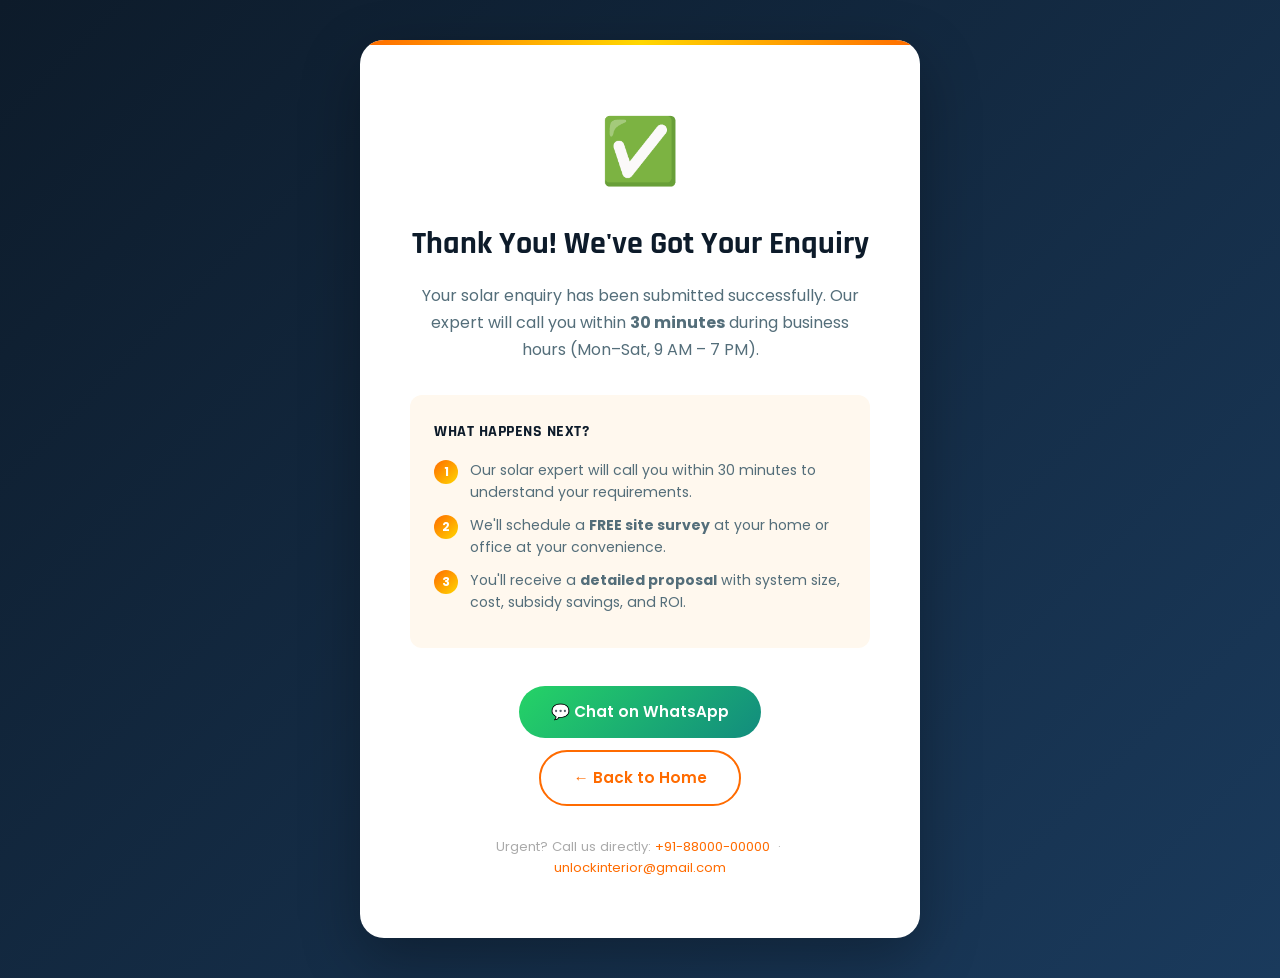
==== thank-you.html @ dd5927a7 "Create BBN Solutions solar landing page for Google Ads leads campaign Agent-Logs-Url: https://github" ====
<!DOCTYPE html>
<html lang="en">
<head>
  <meta charset="UTF-8" />
  <meta name="viewport" content="width=device-width, initial-scale=1.0" />
  <meta name="robots" content="noindex, nofollow" />
  <title>Thank You — BBN Solutions Solar</title>
  <link rel="icon" href="data:image/svg+xml,<svg xmlns=%22http://www.w3.org/2000/svg%22 viewBox=%220 0 100 100%22><text y=%22.9em%22 font-size=%2290%22>☀️</text></svg>" />
  <link rel="preconnect" href="https://fonts.googleapis.com" />
  <link rel="preconnect" href="https://fonts.gstatic.com" crossorigin />
  <link rel="stylesheet" href="style.css" />
  <style>
    body { min-height: 100vh; display: flex; flex-direction: column; background: linear-gradient(135deg, #0D1B2A 0%, #1a3a5c 100%); }
    .ty-wrap { flex: 1; display: flex; align-items: center; justify-content: center; padding: 40px 20px; }
    .ty-card { background: #fff; border-radius: 24px; padding: 60px 50px; max-width: 560px; width: 100%; text-align: center; box-shadow: 0 20px 60px rgba(0,0,0,0.3); position: relative; overflow: hidden; }
    .ty-card::before { content: ''; position: absolute; top: 0; left: 0; right: 0; height: 5px; background: linear-gradient(90deg, #FF6B00, #FFD700, #FF6B00); }
    .ty-icon { font-size: 4rem; margin-bottom: 16px; display: block; }
    .ty-title { font-family: 'Rajdhani', sans-serif; font-size: 2rem; font-weight: 700; color: #0D1B2A; margin-bottom: 12px; }
    .ty-sub { font-family: 'Poppins', sans-serif; font-size: 1rem; color: #546E7A; line-height: 1.7; margin-bottom: 32px; }
    .ty-steps { background: #FFF8EE; border-radius: 12px; padding: 24px; margin-bottom: 32px; text-align: left; }
    .ty-steps h4 { font-family: 'Rajdhani', sans-serif; font-size: 1rem; font-weight: 700; color: #0D1B2A; margin-bottom: 14px; text-transform: uppercase; letter-spacing: 0.5px; }
    .ty-step { display: flex; align-items: flex-start; gap: 12px; margin-bottom: 10px; font-family: 'Poppins', sans-serif; font-size: 0.88rem; color: #546E7A; }
    .ty-step-num { width: 24px; height: 24px; background: linear-gradient(135deg, #FF6B00, #FFD700); border-radius: 50%; display: flex; align-items: center; justify-content: center; color: #fff; font-size: 0.75rem; font-weight: 700; flex-shrink: 0; margin-top: 1px; }
    .ty-cta { font-family: 'Poppins', sans-serif; }
    .ty-wa { display: inline-flex; align-items: center; gap: 8px; padding: 14px 32px; background: linear-gradient(135deg, #25D366, #128C7E); color: #fff; border-radius: 50px; font-weight: 600; font-size: 0.95rem; text-decoration: none; transition: all 0.3s ease; margin: 6px; }
    .ty-wa:hover { transform: translateY(-2px); box-shadow: 0 6px 20px rgba(37,211,102,0.4); }
    .ty-back { display: inline-flex; align-items: center; gap: 8px; padding: 14px 32px; background: transparent; color: #FF6B00; border: 2px solid #FF6B00; border-radius: 50px; font-weight: 600; font-size: 0.95rem; text-decoration: none; transition: all 0.3s ease; margin: 6px; }
    .ty-back:hover { background: #FF6B00; color: #fff; transform: translateY(-2px); }
    .ty-contact { margin-top: 24px; font-family: 'Poppins', sans-serif; font-size: 0.82rem; color: #aaa; }
    .ty-contact a { color: #FF6B00; text-decoration: none; }
    @media (max-width: 480px) { .ty-card { padding: 40px 24px; } }
  </style>
</head>
<body>

<div class="ty-wrap">
  <div class="ty-card">
    <span class="ty-icon" aria-hidden="true">✅</span>
    <h1 class="ty-title">Thank You! We've Got Your Enquiry</h1>
    <p class="ty-sub">
      Your solar enquiry has been submitted successfully. Our expert will call you within
      <strong>30 minutes</strong> during business hours (Mon–Sat, 9 AM – 7 PM).
    </p>

    <div class="ty-steps">
      <h4>What Happens Next?</h4>
      <div class="ty-step">
        <div class="ty-step-num">1</div>
        <span>Our solar expert will call you within 30 minutes to understand your requirements.</span>
      </div>
      <div class="ty-step">
        <div class="ty-step-num">2</div>
        <span>We'll schedule a <strong>FREE site survey</strong> at your home or office at your convenience.</span>
      </div>
      <div class="ty-step">
        <div class="ty-step-num">3</div>
        <span>You'll receive a <strong>detailed proposal</strong> with system size, cost, subsidy savings, and ROI.</span>
      </div>
    </div>

    <div class="ty-cta">
      <a
        href="https://wa.me/918800000000?text=Hi%20BBN%20Solutions!%20I%20just%20submitted%20a%20solar%20enquiry.%20Please%20guide%20me%20further."
        target="_blank"
        rel="noopener noreferrer"
        class="ty-wa"
      >
        💬 Chat on WhatsApp
      </a>
      <a href="index.html" class="ty-back">← Back to Home</a>
    </div>

    <p class="ty-contact">
      Urgent? Call us directly: <a href="tel:+918800000000">+91-88000-00000</a>
      &nbsp;·&nbsp; <a href="mailto:unlockinterior@gmail.com">unlockinterior@gmail.com</a>
    </p>
  </div>
</div>

</body>
</html>
---- style.css ----
/* ============================================
   BBN SOLUTIONS - Solar Landing Page Styles
   ============================================ */

/* Google Fonts */
@import url('https://fonts.googleapis.com/css2?family=Poppins:wght@300;400;500;600;700;800;900&family=Rajdhani:wght@400;500;600;700&display=swap');

/* ---- CSS Variables ---- */
:root {
  --primary: #FF6B00;
  --primary-light: #FF8C38;
  --primary-dark: #E05A00;
  --secondary: #FFD700;
  --accent: #F4A200;
  --dark: #0D1B2A;
  --dark-2: #162032;
  --blue: #1565C0;
  --blue-light: #1976D2;
  --text: #2C3E50;
  --text-light: #546E7A;
  --white: #FFFFFF;
  --bg-light: #F8F9FA;
  --bg-solar: #FFF8EE;
  --border: #E0E0E0;
  --success: #4CAF50;
  --shadow: 0 4px 20px rgba(0, 0, 0, 0.12);
  --shadow-lg: 0 10px 40px rgba(0, 0, 0, 0.18);
  --radius: 12px;
  --radius-sm: 8px;
  --transition: all 0.3s ease;
}

/* ---- Reset & Base ---- */
*, *::before, *::after { box-sizing: border-box; margin: 0; padding: 0; }
html { scroll-behavior: smooth; font-size: 16px; }
body {
  font-family: 'Poppins', sans-serif;
  color: var(--text);
  background: var(--white);
  line-height: 1.6;
  overflow-x: hidden;
}
img { max-width: 100%; height: auto; display: block; }
a { text-decoration: none; color: inherit; }
ul { list-style: none; }
section { position: relative; }

/* ---- Utility ---- */
.container { max-width: 1200px; margin: 0 auto; padding: 0 20px; }
.section-pad { padding: 80px 0; }
.section-pad-sm { padding: 60px 0; }
.text-center { text-align: center; }
.text-white { color: var(--white); }
.d-flex { display: flex; }
.align-center { align-items: center; }
.justify-center { justify-content: center; }
.gap-1 { gap: 8px; }
.gap-2 { gap: 16px; }
.gap-3 { gap: 24px; }

/* ---- Buttons ---- */
.btn {
  display: inline-flex;
  align-items: center;
  gap: 8px;
  padding: 14px 32px;
  border-radius: 50px;
  font-family: 'Poppins', sans-serif;
  font-size: 1rem;
  font-weight: 600;
  cursor: pointer;
  border: none;
  transition: var(--transition);
  text-decoration: none;
}
.btn-primary {
  background: linear-gradient(135deg, var(--primary), var(--primary-dark));
  color: var(--white);
  box-shadow: 0 4px 15px rgba(255, 107, 0, 0.4);
}
.btn-primary:hover {
  background: linear-gradient(135deg, var(--primary-light), var(--primary));
  box-shadow: 0 6px 25px rgba(255, 107, 0, 0.5);
  transform: translateY(-2px);
}
.btn-secondary {
  background: transparent;
  color: var(--white);
  border: 2px solid rgba(255,255,255,0.7);
}
.btn-secondary:hover {
  background: rgba(255,255,255,0.1);
  border-color: var(--white);
  transform: translateY(-2px);
}
.btn-outline {
  background: transparent;
  color: var(--primary);
  border: 2px solid var(--primary);
}
.btn-outline:hover {
  background: var(--primary);
  color: var(--white);
}
.btn-lg { padding: 18px 40px; font-size: 1.1rem; }
.btn-full { width: 100%; justify-content: center; }

/* ---- Section Titles ---- */
.section-badge {
  display: inline-block;
  background: linear-gradient(135deg, rgba(255,107,0,0.12), rgba(255,215,0,0.12));
  color: var(--primary);
  border: 1px solid rgba(255,107,0,0.3);
  border-radius: 50px;
  padding: 6px 18px;
  font-size: 0.85rem;
  font-weight: 600;
  letter-spacing: 1px;
  text-transform: uppercase;
  margin-bottom: 14px;
}
.section-title {
  font-family: 'Rajdhani', sans-serif;
  font-size: clamp(1.8rem, 3.5vw, 2.8rem);
  font-weight: 700;
  color: var(--dark);
  line-height: 1.25;
  margin-bottom: 16px;
}
.section-title span { color: var(--primary); }
.section-subtitle {
  font-size: 1.05rem;
  color: var(--text-light);
  max-width: 600px;
  margin: 0 auto 48px;
  line-height: 1.7;
}

/* ---- Top Bar ---- */
.topbar {
  background: var(--dark);
  padding: 10px 0;
  font-size: 0.85rem;
  color: rgba(255,255,255,0.8);
}
.topbar .container {
  display: flex;
  justify-content: space-between;
  align-items: center;
  flex-wrap: wrap;
  gap: 8px;
}
.topbar-left, .topbar-right {
  display: flex;
  align-items: center;
  gap: 20px;
}
.topbar a { color: rgba(255,255,255,0.8); transition: var(--transition); }
.topbar a:hover { color: var(--secondary); }
.topbar .icon { font-size: 0.9rem; }

/* ---- Navbar ---- */
.navbar {
  position: sticky;
  top: 0;
  z-index: 1000;
  background: var(--white);
  box-shadow: 0 2px 20px rgba(0,0,0,0.1);
  transition: var(--transition);
}
.navbar.scrolled { box-shadow: 0 4px 30px rgba(0,0,0,0.15); }
.nav-inner {
  display: flex;
  align-items: center;
  justify-content: space-between;
  padding: 14px 0;
  gap: 20px;
}
.logo {
  display: flex;
  align-items: center;
  gap: 12px;
  flex-shrink: 0;
}
.logo-icon {
  width: 44px;
  height: 44px;
  background: linear-gradient(135deg, var(--primary), var(--secondary));
  border-radius: 10px;
  display: flex;
  align-items: center;
  justify-content: center;
  font-size: 1.4rem;
}
.logo-text { line-height: 1.1; }
.logo-text strong {
  display: block;
  font-family: 'Rajdhani', sans-serif;
  font-size: 1.3rem;
  font-weight: 700;
  color: var(--dark);
  letter-spacing: 1px;
}
.logo-text small {
  font-size: 0.7rem;
  color: var(--primary);
  font-weight: 600;
  letter-spacing: 1.5px;
  text-transform: uppercase;
}
.nav-links {
  display: flex;
  align-items: center;
  gap: 28px;
}
.nav-links a {
  font-size: 0.95rem;
  font-weight: 500;
  color: var(--text);
  transition: var(--transition);
  position: relative;
}
.nav-links a::after {
  content: '';
  position: absolute;
  bottom: -4px;
  left: 0;
  width: 0;
  height: 2px;
  background: var(--primary);
  transition: var(--transition);
}
.nav-links a:hover { color: var(--primary); }
.nav-links a:hover::after { width: 100%; }
.nav-cta { display: flex; align-items: center; gap: 12px; }
.nav-phone {
  display: flex;
  align-items: center;
  gap: 6px;
  color: var(--primary);
  font-weight: 600;
  font-size: 1rem;
}
.hamburger {
  display: none;
  flex-direction: column;
  gap: 5px;
  cursor: pointer;
  padding: 4px;
}
.hamburger span {
  display: block;
  width: 26px;
  height: 2.5px;
  background: var(--dark);
  border-radius: 2px;
  transition: var(--transition);
}
.hamburger.active span:nth-child(1) { transform: translateY(7.5px) rotate(45deg); }
.hamburger.active span:nth-child(2) { opacity: 0; }
.hamburger.active span:nth-child(3) { transform: translateY(-7.5px) rotate(-45deg); }

/* ---- Hero ---- */
.hero {
  min-height: 92vh;
  background: linear-gradient(135deg, var(--dark) 0%, var(--dark-2) 40%, #1a3a5c 100%);
  display: flex;
  align-items: center;
  overflow: hidden;
}
.hero::before {
  content: '';
  position: absolute;
  inset: 0;
  background: url("data:image/svg+xml,%3Csvg xmlns='http://www.w3.org/2000/svg' width='60' height='60' viewBox='0 0 60 60'%3E%3Cg fill='none' stroke='rgba(255,107,0,0.06)' stroke-width='1'%3E%3Cpath d='M30 0L0 30l30 30 30-30z'/%3E%3C/g%3E%3C/svg%3E") repeat;
}
.hero-grid { display: grid; grid-template-columns: 1fr 1fr; gap: 60px; align-items: center; position: relative; z-index: 1; padding: 80px 0 60px; }
.hero-badge {
  display: inline-flex;
  align-items: center;
  gap: 8px;
  background: rgba(255,215,0,0.12);
  border: 1px solid rgba(255,215,0,0.3);
  color: var(--secondary);
  border-radius: 50px;
  padding: 8px 18px;
  font-size: 0.85rem;
  font-weight: 600;
  margin-bottom: 20px;
  letter-spacing: 0.5px;
}
.hero-badge .pulse {
  width: 8px; height: 8px;
  background: var(--secondary);
  border-radius: 50%;
  animation: pulse 2s infinite;
}
@keyframes pulse {
  0%, 100% { opacity: 1; transform: scale(1); }
  50% { opacity: 0.5; transform: scale(1.3); }
}
.hero-title {
  font-family: 'Rajdhani', sans-serif;
  font-size: clamp(2.2rem, 4.5vw, 3.8rem);
  font-weight: 700;
  color: var(--white);
  line-height: 1.15;
  margin-bottom: 20px;
}
.hero-title .highlight {
  background: linear-gradient(135deg, var(--primary), var(--secondary));
  -webkit-background-clip: text;
  -webkit-text-fill-color: transparent;
  background-clip: text;
}
.hero-desc {
  font-size: 1.05rem;
  color: rgba(255,255,255,0.75);
  margin-bottom: 32px;
  line-height: 1.8;
}
.hero-stats {
  display: flex;
  gap: 32px;
  margin-bottom: 36px;
  flex-wrap: wrap;
}
.hero-stat { text-align: center; }
.hero-stat strong {
  display: block;
  font-family: 'Rajdhani', sans-serif;
  font-size: 2rem;
  font-weight: 700;
  color: var(--secondary);
  line-height: 1;
}
.hero-stat span { font-size: 0.8rem; color: rgba(255,255,255,0.6); text-transform: uppercase; letter-spacing: 1px; }
.hero-divider { width: 1px; background: rgba(255,255,255,0.15); align-self: stretch; }
.hero-actions { display: flex; gap: 16px; flex-wrap: wrap; }
.hero-trust { margin-top: 40px; display: flex; align-items: center; gap: 12px; flex-wrap: wrap; }
.trust-item { display: flex; align-items: center; gap: 6px; font-size: 0.85rem; color: rgba(255,255,255,0.6); }
.trust-item svg { width: 16px; height: 16px; fill: var(--success); }

/* Hero Right - Form Card */
.hero-form-card {
  background: var(--white);
  border-radius: 20px;
  padding: 40px;
  box-shadow: 0 20px 60px rgba(0,0,0,0.3);
  position: relative;
}
.hero-form-card::before {
  content: '';
  position: absolute;
  top: 0; left: 0; right: 0;
  height: 4px;
  background: linear-gradient(90deg, var(--primary), var(--secondary));
  border-radius: 20px 20px 0 0;
}
.form-card-title {
  font-family: 'Rajdhani', sans-serif;
  font-size: 1.5rem;
  font-weight: 700;
  color: var(--dark);
  margin-bottom: 6px;
}
.form-card-subtitle { font-size: 0.9rem; color: var(--text-light); margin-bottom: 24px; }
.form-offer {
  background: linear-gradient(135deg, rgba(255,107,0,0.08), rgba(255,215,0,0.08));
  border: 1px solid rgba(255,107,0,0.2);
  border-radius: var(--radius-sm);
  padding: 10px 16px;
  margin-bottom: 20px;
  font-size: 0.85rem;
  color: var(--primary-dark);
  font-weight: 500;
  display: flex;
  align-items: center;
  gap: 8px;
}

/* ---- Forms ---- */
.form-group { margin-bottom: 16px; }
.form-label {
  display: block;
  font-size: 0.85rem;
  font-weight: 600;
  color: var(--text);
  margin-bottom: 6px;
}
.form-label span { color: var(--primary); }
.form-control {
  width: 100%;
  padding: 12px 16px;
  border: 1.5px solid var(--border);
  border-radius: var(--radius-sm);
  font-family: 'Poppins', sans-serif;
  font-size: 0.9rem;
  color: var(--text);
  background: var(--white);
  transition: var(--transition);
  outline: none;
}
.form-control:focus {
  border-color: var(--primary);
  box-shadow: 0 0 0 3px rgba(255,107,0,0.1);
}
.form-control::placeholder { color: #aaa; }
select.form-control { cursor: pointer; appearance: none; background-image: url("data:image/svg+xml,%3Csvg xmlns='http://www.w3.org/2000/svg' width='14' height='8' viewBox='0 0 14 8'%3E%3Cpath d='M1 1l6 6 6-6' stroke='%23FF6B00' stroke-width='1.5' fill='none' stroke-linecap='round'/%3E%3C/svg%3E"); background-repeat: no-repeat; background-position: right 14px center; padding-right: 40px; }
textarea.form-control { resize: vertical; min-height: 80px; }
.form-row { display: grid; grid-template-columns: 1fr 1fr; gap: 12px; }
.form-note { font-size: 0.78rem; color: var(--text-light); text-align: center; margin-top: 10px; }
.form-note a { color: var(--primary); }

/* ---- Stats Bar ---- */
.stats-bar {
  background: linear-gradient(135deg, var(--primary), var(--accent));
  padding: 28px 0;
}
.stats-grid {
  display: grid;
  grid-template-columns: repeat(4, 1fr);
  gap: 20px;
  text-align: center;
}
.stat-item { color: var(--white); }
.stat-number {
  font-family: 'Rajdhani', sans-serif;
  font-size: 2.4rem;
  font-weight: 700;
  line-height: 1;
  margin-bottom: 4px;
}
.stat-label { font-size: 0.85rem; opacity: 0.85; font-weight: 500; }

/* ---- Services ---- */
.services { background: var(--bg-light); }
.services-grid { display: grid; grid-template-columns: repeat(3, 1fr); gap: 28px; }
.service-card {
  background: var(--white);
  border-radius: var(--radius);
  padding: 36px 28px;
  box-shadow: var(--shadow);
  transition: var(--transition);
  border: 1px solid transparent;
  position: relative;
  overflow: hidden;
}
.service-card::after {
  content: '';
  position: absolute;
  bottom: 0; left: 0; right: 0;
  height: 3px;
  background: linear-gradient(90deg, var(--primary), var(--secondary));
  transform: scaleX(0);
  transition: var(--transition);
}
.service-card:hover {
  transform: translateY(-6px);
  box-shadow: var(--shadow-lg);
  border-color: rgba(255,107,0,0.15);
}
.service-card:hover::after { transform: scaleX(1); }
.service-icon {
  width: 64px; height: 64px;
  background: linear-gradient(135deg, rgba(255,107,0,0.1), rgba(255,215,0,0.1));
  border-radius: 16px;
  display: flex;
  align-items: center;
  justify-content: center;
  font-size: 2rem;
  margin-bottom: 20px;
  transition: var(--transition);
}
.service-card:hover .service-icon {
  background: linear-gradient(135deg, var(--primary), var(--secondary));
  transform: rotate(5deg) scale(1.05);
}
.service-card h3 {
  font-family: 'Rajdhani', sans-serif;
  font-size: 1.3rem;
  font-weight: 700;
  color: var(--dark);
  margin-bottom: 10px;
}
.service-card p { font-size: 0.9rem; color: var(--text-light); line-height: 1.7; margin-bottom: 16px; }
.service-features { margin-top: 16px; }
.service-features li {
  display: flex;
  align-items: center;
  gap: 8px;
  font-size: 0.85rem;
  color: var(--text-light);
  padding: 4px 0;
}
.service-features li::before {
  content: '✓';
  color: var(--success);
  font-weight: 700;
  font-size: 0.9rem;
}

/* ---- Why Choose ---- */
.why-choose { background: var(--dark); }
.why-grid { display: grid; grid-template-columns: 1fr 1fr; gap: 64px; align-items: center; }
.why-content .section-title { color: var(--white); }
.why-content .section-badge { background: rgba(255,107,0,0.15); border-color: rgba(255,107,0,0.3); }
.why-content p { color: rgba(255,255,255,0.7); font-size: 1rem; line-height: 1.8; margin-bottom: 32px; }
.why-list { display: flex; flex-direction: column; gap: 20px; }
.why-item {
  display: flex;
  gap: 16px;
  align-items: flex-start;
}
.why-num {
  width: 44px; height: 44px;
  background: linear-gradient(135deg, var(--primary), var(--accent));
  border-radius: 10px;
  display: flex;
  align-items: center;
  justify-content: center;
  font-family: 'Rajdhani', sans-serif;
  font-size: 1.1rem;
  font-weight: 700;
  color: var(--white);
  flex-shrink: 0;
}
.why-text h4 { font-size: 1rem; font-weight: 600; color: var(--white); margin-bottom: 4px; }
.why-text p { font-size: 0.88rem; color: rgba(255,255,255,0.6); margin: 0; line-height: 1.6; }

/* Solar Visual */
.solar-visual {
  position: relative;
  display: flex;
  align-items: center;
  justify-content: center;
}
.solar-circle {
  width: 340px; height: 340px;
  border-radius: 50%;
  background: radial-gradient(circle at 40% 40%, rgba(255,215,0,0.15), rgba(255,107,0,0.05));
  border: 1px solid rgba(255,107,0,0.2);
  display: flex;
  align-items: center;
  justify-content: center;
  position: relative;
}
.solar-circle::before {
  content: '';
  position: absolute;
  inset: 20px;
  border-radius: 50%;
  border: 1px dashed rgba(255,215,0,0.25);
  animation: spin 30s linear infinite;
}
@keyframes spin { from { transform: rotate(0deg); } to { transform: rotate(360deg); } }
.solar-inner {
  width: 200px; height: 200px;
  background: linear-gradient(135deg, var(--primary), var(--secondary));
  border-radius: 24px;
  display: flex;
  flex-direction: column;
  align-items: center;
  justify-content: center;
  gap: 8px;
  box-shadow: 0 0 60px rgba(255,107,0,0.3);
  font-size: 4rem;
}
.solar-inner span { font-family: 'Rajdhani', sans-serif; font-size: 1rem; font-weight: 700; color: var(--white); letter-spacing: 1px; }
.solar-badges {
  position: absolute;
  top: 0; right: -20px;
  display: flex;
  flex-direction: column;
  gap: 12px;
}
.sol-badge {
  background: var(--dark-2);
  border: 1px solid rgba(255,107,0,0.3);
  border-radius: 10px;
  padding: 10px 14px;
  font-size: 0.8rem;
  color: var(--white);
  display: flex;
  align-items: center;
  gap: 8px;
}
.sol-badge .dot {
  width: 8px; height: 8px;
  border-radius: 50%;
  background: var(--success);
}

/* ---- How It Works ---- */
.how-it-works { background: var(--bg-solar); }
.steps-grid { display: grid; grid-template-columns: repeat(4, 1fr); gap: 24px; position: relative; }
.steps-grid::before {
  content: '';
  position: absolute;
  top: 40px; left: 10%; right: 10%;
  height: 2px;
  background: linear-gradient(90deg, var(--primary), var(--secondary), var(--primary));
  z-index: 0;
}
.step-card {
  background: var(--white);
  border-radius: var(--radius);
  padding: 28px 24px;
  text-align: center;
  box-shadow: var(--shadow);
  position: relative;
  z-index: 1;
  transition: var(--transition);
}
.step-card:hover { transform: translateY(-4px); box-shadow: var(--shadow-lg); }
.step-num {
  width: 56px; height: 56px;
  background: linear-gradient(135deg, var(--primary), var(--secondary));
  border-radius: 50%;
  display: flex;
  align-items: center;
  justify-content: center;
  font-family: 'Rajdhani', sans-serif;
  font-size: 1.4rem;
  font-weight: 700;
  color: var(--white);
  margin: 0 auto 16px;
  border: 4px solid var(--white);
  box-shadow: 0 4px 15px rgba(255,107,0,0.3);
}
.step-card h4 { font-family: 'Rajdhani', sans-serif; font-size: 1.1rem; font-weight: 700; color: var(--dark); margin-bottom: 8px; }
.step-card p { font-size: 0.85rem; color: var(--text-light); line-height: 1.6; }

/* ---- Service Areas ---- */
.service-areas { background: var(--white); }
.areas-intro { max-width: 640px; margin: 0 auto 48px; text-align: center; }
.areas-grid { display: grid; grid-template-columns: repeat(4, 1fr); gap: 24px; margin-bottom: 48px; }
.area-card {
  border-radius: var(--radius);
  overflow: hidden;
  box-shadow: var(--shadow);
  transition: var(--transition);
  cursor: pointer;
}
.area-card:hover { transform: translateY(-6px); box-shadow: var(--shadow-lg); }
.area-header {
  background: linear-gradient(135deg, var(--dark), var(--dark-2));
  padding: 24px 20px;
  text-align: center;
  position: relative;
  overflow: hidden;
}
.area-header::before {
  content: '';
  position: absolute;
  bottom: -20px; right: -20px;
  width: 80px; height: 80px;
  border-radius: 50%;
  background: rgba(255,107,0,0.1);
}
.area-icon { font-size: 2.2rem; margin-bottom: 8px; }
.area-name {
  font-family: 'Rajdhani', sans-serif;
  font-size: 1.3rem;
  font-weight: 700;
  color: var(--white);
}
.area-state { font-size: 0.75rem; color: rgba(255,255,255,0.5); text-transform: uppercase; letter-spacing: 1px; }
.area-body { background: var(--bg-light); padding: 20px; }
.area-features { display: flex; flex-direction: column; gap: 8px; }
.area-feature {
  display: flex;
  align-items: center;
  gap: 8px;
  font-size: 0.82rem;
  color: var(--text-light);
}
.area-feature::before { content: '→'; color: var(--primary); font-weight: 700; }
.areas-cta { text-align: center; margin-top: 16px; }

/* ---- Testimonials ---- */
.testimonials { background: var(--bg-light); }
.testimonials-grid { display: grid; grid-template-columns: repeat(3, 1fr); gap: 28px; }
.testimonial-card {
  background: var(--white);
  border-radius: var(--radius);
  padding: 32px 28px;
  box-shadow: var(--shadow);
  position: relative;
  transition: var(--transition);
}
.testimonial-card:hover { transform: translateY(-4px); box-shadow: var(--shadow-lg); }
.testimonial-card::before {
  content: '"';
  position: absolute;
  top: 20px; right: 24px;
  font-size: 5rem;
  line-height: 1;
  color: rgba(255,107,0,0.1);
  font-family: Georgia, serif;
  font-weight: 700;
}
.stars { color: var(--secondary); font-size: 1rem; margin-bottom: 14px; letter-spacing: 2px; }
.testimonial-card p { font-size: 0.92rem; color: var(--text-light); line-height: 1.75; margin-bottom: 20px; font-style: italic; }
.reviewer { display: flex; align-items: center; gap: 12px; }
.reviewer-avatar {
  width: 46px; height: 46px;
  border-radius: 50%;
  background: linear-gradient(135deg, var(--primary), var(--secondary));
  display: flex;
  align-items: center;
  justify-content: center;
  font-family: 'Rajdhani', sans-serif;
  font-size: 1.1rem;
  font-weight: 700;
  color: var(--white);
}
.reviewer-info strong { display: block; font-size: 0.9rem; color: var(--dark); font-weight: 600; }
.reviewer-info small { font-size: 0.78rem; color: var(--text-light); }

/* ---- Products ---- */
.products { background: var(--white); }
.products-grid { display: grid; grid-template-columns: repeat(3, 1fr); gap: 28px; }
.product-card {
  border-radius: var(--radius);
  overflow: hidden;
  box-shadow: var(--shadow);
  transition: var(--transition);
  border: 1px solid var(--border);
}
.product-card:hover { transform: translateY(-6px); box-shadow: var(--shadow-lg); }
.product-top {
  background: linear-gradient(135deg, var(--dark) 0%, #1a3a5c 100%);
  padding: 36px 28px;
  text-align: center;
  position: relative;
  overflow: hidden;
}
.product-top::after {
  content: '';
  position: absolute;
  bottom: 0; left: 0; right: 0;
  height: 3px;
  background: linear-gradient(90deg, var(--primary), var(--secondary));
}
.product-emoji { font-size: 3rem; margin-bottom: 12px; }
.product-top h3 { font-family: 'Rajdhani', sans-serif; font-size: 1.2rem; font-weight: 700; color: var(--white); }
.product-tag {
  display: inline-block;
  background: rgba(255,107,0,0.2);
  color: var(--secondary);
  border-radius: 50px;
  padding: 3px 12px;
  font-size: 0.75rem;
  font-weight: 600;
  margin-top: 8px;
}
.product-body { padding: 24px; background: var(--bg-light); }
.product-body p { font-size: 0.88rem; color: var(--text-light); line-height: 1.7; margin-bottom: 16px; }
.product-specs { display: flex; flex-direction: column; gap: 6px; }
.spec-row {
  display: flex;
  justify-content: space-between;
  font-size: 0.82rem;
  padding: 6px 0;
  border-bottom: 1px dashed var(--border);
}
.spec-row span:first-child { color: var(--text-light); }
.spec-row span:last-child { color: var(--dark); font-weight: 600; }

/* ---- FAQ ---- */
.faq { background: var(--bg-solar); }
.faq-grid { display: grid; grid-template-columns: 1fr 1fr; gap: 28px; }
.faq-item {
  background: var(--white);
  border-radius: var(--radius);
  overflow: hidden;
  box-shadow: var(--shadow);
  border: 1px solid transparent;
  transition: var(--transition);
}
.faq-item.active { border-color: rgba(255,107,0,0.2); }
.faq-q {
  padding: 20px 24px;
  display: flex;
  justify-content: space-between;
  align-items: center;
  cursor: pointer;
  gap: 12px;
  user-select: none;
}
.faq-q h4 { font-size: 0.95rem; font-weight: 600; color: var(--dark); line-height: 1.4; flex: 1; }
.faq-toggle {
  width: 30px; height: 30px;
  background: linear-gradient(135deg, var(--primary), var(--accent));
  border-radius: 50%;
  display: flex;
  align-items: center;
  justify-content: center;
  color: var(--white);
  font-size: 1.2rem;
  font-weight: 300;
  flex-shrink: 0;
  transition: var(--transition);
  line-height: 1;
}
.faq-item.active .faq-toggle { transform: rotate(45deg); }
.faq-a {
  padding: 0 24px;
  max-height: 0;
  overflow: hidden;
  transition: max-height 0.35s ease, padding 0.35s ease;
}
.faq-item.active .faq-a { max-height: 300px; padding: 0 24px 20px; }
.faq-a p { font-size: 0.9rem; color: var(--text-light); line-height: 1.75; }

/* ---- Contact / Lead Form ---- */
.contact { background: linear-gradient(135deg, var(--dark), var(--dark-2)); }
.contact-grid { display: grid; grid-template-columns: 1fr 1.4fr; gap: 64px; align-items: start; }
.contact-info .section-title { color: var(--white); }
.contact-info .section-badge { background: rgba(255,107,0,0.15); border-color: rgba(255,107,0,0.3); }
.contact-info > p { color: rgba(255,255,255,0.7); font-size: 0.95rem; line-height: 1.8; margin-bottom: 36px; }
.contact-details { display: flex; flex-direction: column; gap: 20px; }
.contact-item { display: flex; gap: 14px; align-items: flex-start; }
.contact-item-icon {
  width: 46px; height: 46px;
  background: rgba(255,107,0,0.12);
  border: 1px solid rgba(255,107,0,0.25);
  border-radius: 10px;
  display: flex; align-items: center; justify-content: center;
  font-size: 1.2rem;
  flex-shrink: 0;
}
.contact-item-text strong { display: block; font-size: 0.9rem; color: var(--white); font-weight: 600; margin-bottom: 3px; }
.contact-item-text span, .contact-item-text a { font-size: 0.88rem; color: rgba(255,255,255,0.65); }
.contact-item-text a:hover { color: var(--secondary); }

.contact-form-card {
  background: var(--white);
  border-radius: 20px;
  padding: 44px;
  box-shadow: 0 20px 60px rgba(0,0,0,0.3);
  position: relative;
}
.contact-form-card::before {
  content: '';
  position: absolute;
  top: 0; left: 0; right: 0;
  height: 4px;
  background: linear-gradient(90deg, var(--primary), var(--secondary), var(--primary));
  border-radius: 20px 20px 0 0;
}
.contact-form-title {
  font-family: 'Rajdhani', sans-serif;
  font-size: 1.6rem;
  font-weight: 700;
  color: var(--dark);
  margin-bottom: 6px;
}
.contact-form-sub { font-size: 0.9rem; color: var(--text-light); margin-bottom: 28px; }
.success-msg {
  display: none;
  text-align: center;
  padding: 40px 20px;
}
.success-msg .check-icon {
  width: 70px; height: 70px;
  background: linear-gradient(135deg, var(--success), #66BB6A);
  border-radius: 50%;
  display: flex; align-items: center; justify-content: center;
  font-size: 2rem;
  margin: 0 auto 20px;
  color: var(--white);
}
.success-msg h3 { font-family: 'Rajdhani', sans-serif; font-size: 1.5rem; font-weight: 700; color: var(--dark); margin-bottom: 10px; }
.success-msg p { color: var(--text-light); font-size: 0.92rem; }

/* ---- CTA Banner ---- */
.cta-banner {
  background: linear-gradient(135deg, var(--primary), var(--accent), var(--secondary));
  padding: 70px 0;
  text-align: center;
  position: relative;
  overflow: hidden;
}
.cta-banner::before {
  content: '☀️';
  position: absolute;
  font-size: 200px;
  opacity: 0.05;
  top: -20px; left: -40px;
}
.cta-banner::after {
  content: '🌿';
  position: absolute;
  font-size: 200px;
  opacity: 0.05;
  bottom: -40px; right: -20px;
}
.cta-banner h2 {
  font-family: 'Rajdhani', sans-serif;
  font-size: clamp(1.8rem, 3.5vw, 2.8rem);
  font-weight: 700;
  color: var(--white);
  margin-bottom: 14px;
}
.cta-banner p { font-size: 1.05rem; color: rgba(255,255,255,0.88); margin-bottom: 32px; max-width: 560px; margin-left: auto; margin-right: auto; }
.cta-banner .btn-cta {
  background: var(--white);
  color: var(--primary);
  font-weight: 700;
  padding: 16px 40px;
  border-radius: 50px;
  font-size: 1rem;
  display: inline-flex;
  align-items: center;
  gap: 8px;
  box-shadow: 0 4px 20px rgba(0,0,0,0.2);
  transition: var(--transition);
  margin: 6px;
}
.cta-banner .btn-cta:hover { transform: translateY(-3px); box-shadow: 0 8px 30px rgba(0,0,0,0.25); }
.cta-banner .btn-cta-outline {
  background: transparent;
  color: var(--white);
  border: 2px solid rgba(255,255,255,0.7);
  font-weight: 700;
  padding: 14px 36px;
  border-radius: 50px;
  font-size: 1rem;
  display: inline-flex;
  align-items: center;
  gap: 8px;
  transition: var(--transition);
  margin: 6px;
}
.cta-banner .btn-cta-outline:hover { background: rgba(255,255,255,0.1); border-color: var(--white); transform: translateY(-3px); }

/* ---- Footer ---- */
.footer { background: #070F1A; padding: 64px 0 0; }
.footer-grid { display: grid; grid-template-columns: 1.8fr 1fr 1fr 1.2fr; gap: 48px; margin-bottom: 48px; }
.footer-brand p { font-size: 0.88rem; color: rgba(255,255,255,0.55); line-height: 1.8; margin: 16px 0 24px; max-width: 280px; }
.footer-socials { display: flex; gap: 10px; }
.social-btn {
  width: 36px; height: 36px;
  border-radius: 8px;
  background: rgba(255,255,255,0.07);
  border: 1px solid rgba(255,255,255,0.12);
  display: flex;
  align-items: center;
  justify-content: center;
  font-size: 0.9rem;
  color: rgba(255,255,255,0.6);
  transition: var(--transition);
  cursor: pointer;
}
.social-btn:hover { background: var(--primary); border-color: var(--primary); color: var(--white); transform: translateY(-2px); }
.footer-col h4 {
  font-family: 'Rajdhani', sans-serif;
  font-size: 1rem;
  font-weight: 700;
  color: var(--white);
  margin-bottom: 18px;
  letter-spacing: 0.5px;
  text-transform: uppercase;
}
.footer-col ul { display: flex; flex-direction: column; gap: 10px; }
.footer-col ul li a {
  font-size: 0.85rem;
  color: rgba(255,255,255,0.5);
  transition: var(--transition);
  display: flex;
  align-items: center;
  gap: 6px;
}
.footer-col ul li a:hover { color: var(--secondary); padding-left: 4px; }
.footer-newsletter h4 {
  font-family: 'Rajdhani', sans-serif;
  font-size: 1rem;
  font-weight: 700;
  color: var(--white);
  margin-bottom: 10px;
  text-transform: uppercase;
}
.footer-newsletter p { font-size: 0.85rem; color: rgba(255,255,255,0.5); margin-bottom: 14px; line-height: 1.6; }
.newsletter-form { display: flex; gap: 8px; }
.newsletter-form input {
  flex: 1;
  padding: 10px 14px;
  background: rgba(255,255,255,0.06);
  border: 1px solid rgba(255,255,255,0.12);
  border-radius: 8px;
  color: var(--white);
  font-size: 0.85rem;
  font-family: 'Poppins', sans-serif;
  outline: none;
}
.newsletter-form input::placeholder { color: rgba(255,255,255,0.35); }
.newsletter-form input:focus { border-color: var(--primary); }
.newsletter-form button {
  padding: 10px 16px;
  background: linear-gradient(135deg, var(--primary), var(--accent));
  border: none;
  border-radius: 8px;
  color: var(--white);
  cursor: pointer;
  font-size: 0.9rem;
  transition: var(--transition);
}
.newsletter-form button:hover { transform: translateY(-2px); }
.footer-bottom {
  border-top: 1px solid rgba(255,255,255,0.07);
  padding: 20px 0;
  display: flex;
  justify-content: space-between;
  align-items: center;
  flex-wrap: wrap;
  gap: 12px;
}
.footer-bottom p { font-size: 0.82rem; color: rgba(255,255,255,0.4); }
.footer-bottom a { color: rgba(255,255,255,0.5); transition: var(--transition); }
.footer-bottom a:hover { color: var(--secondary); }
.footer-legal { display: flex; gap: 20px; }

/* ---- Floating CTA ---- */
.floating-cta {
  position: fixed;
  bottom: 28px;
  right: 28px;
  z-index: 999;
  display: flex;
  flex-direction: column;
  gap: 10px;
  align-items: flex-end;
}
.float-btn {
  width: 56px; height: 56px;
  border-radius: 50%;
  display: flex;
  align-items: center;
  justify-content: center;
  font-size: 1.5rem;
  box-shadow: 0 4px 20px rgba(0,0,0,0.3);
  cursor: pointer;
  transition: var(--transition);
  border: none;
  text-decoration: none;
}
.float-btn:hover { transform: scale(1.1); }
.float-call { background: linear-gradient(135deg, #25D366, #128C7E); color: var(--white); }
.float-form { background: linear-gradient(135deg, var(--primary), var(--accent)); color: var(--white); }

/* ---- Ribbon ---- */
.ribbon {
  position: absolute;
  top: 16px; right: -8px;
  background: linear-gradient(135deg, var(--primary), var(--accent));
  color: var(--white);
  font-size: 0.7rem;
  font-weight: 700;
  padding: 4px 16px 4px 10px;
  border-radius: 4px 0 0 4px;
  letter-spacing: 0.5px;
  text-transform: uppercase;
}
.ribbon::after {
  content: '';
  position: absolute;
  right: 0; bottom: -6px;
  border-left: 8px solid var(--primary-dark);
  border-bottom: 6px solid transparent;
}

/* ---- Animations ---- */
.fade-in {
  opacity: 0;
  transform: translateY(24px);
  transition: opacity 0.6s ease, transform 0.6s ease;
}
.fade-in.visible { opacity: 1; transform: translateY(0); }
.slide-left {
  opacity: 0;
  transform: translateX(-30px);
  transition: opacity 0.6s ease, transform 0.6s ease;
}
.slide-left.visible { opacity: 1; transform: translateX(0); }
.slide-right {
  opacity: 0;
  transform: translateX(30px);
  transition: opacity 0.6s ease, transform 0.6s ease;
}
.slide-right.visible { opacity: 1; transform: translateX(0); }

/* ---- Loader overlay ---- */
.form-overlay {
  display: none;
  position: absolute;
  inset: 0;
  background: rgba(255,255,255,0.9);
  border-radius: 20px;
  align-items: center;
  justify-content: center;
  flex-direction: column;
  gap: 12px;
  z-index: 10;
}
.form-overlay.show { display: flex; }
.spinner {
  width: 46px; height: 46px;
  border: 4px solid rgba(255,107,0,0.15);
  border-top-color: var(--primary);
  border-radius: 50%;
  animation: spin 0.8s linear infinite;
}

/* ---- Responsive ---- */
@media (max-width: 1024px) {
  .services-grid { grid-template-columns: repeat(2, 1fr); }
  .products-grid { grid-template-columns: repeat(2, 1fr); }
  .footer-grid { grid-template-columns: 1fr 1fr; }
  .steps-grid { grid-template-columns: repeat(2, 1fr); }
  .steps-grid::before { display: none; }
}
@media (max-width: 900px) {
  .hero-grid { grid-template-columns: 1fr; gap: 40px; }
  .hero-form-card { max-width: 520px; margin: 0 auto; }
  .why-grid { grid-template-columns: 1fr; gap: 48px; }
  .solar-circle { width: 260px; height: 260px; }
  .solar-inner { width: 160px; height: 160px; font-size: 3rem; }
  .contact-grid { grid-template-columns: 1fr; gap: 48px; }
  .areas-grid { grid-template-columns: repeat(2, 1fr); }
  .stats-grid { grid-template-columns: repeat(2, 1fr); gap: 24px; }
  .faq-grid { grid-template-columns: 1fr; }
}
@media (max-width: 768px) {
  .topbar { display: none; }
  .nav-links { display: none; flex-direction: column; position: fixed; top: 0; left: 0; right: 0; bottom: 0; background: var(--white); padding: 80px 24px 24px; gap: 4px; z-index: 999; overflow-y: auto; }
  .nav-links.open { display: flex; }
  .nav-links a { font-size: 1.1rem; padding: 12px 0; border-bottom: 1px solid var(--border); width: 100%; }
  .nav-cta .btn { display: none; }
  .hamburger { display: flex; }
  .hero { min-height: auto; padding: 40px 0; }
  .hero-grid { padding: 0; }
  .hero-stats { gap: 20px; }
  .hero-actions { flex-direction: column; }
  .hero-actions .btn { width: 100%; justify-content: center; }
  .services-grid { grid-template-columns: 1fr; }
  .testimonials-grid { grid-template-columns: 1fr; }
  .areas-grid { grid-template-columns: 1fr 1fr; }
  .footer-grid { grid-template-columns: 1fr; }
  .contact-form-card { padding: 28px 20px; }
  .hero-form-card { padding: 28px 20px; }
  .form-row { grid-template-columns: 1fr; }
  .section-pad { padding: 60px 0; }
}
@media (max-width: 480px) {
  .areas-grid { grid-template-columns: 1fr; }
  .stats-grid { grid-template-columns: 1fr 1fr; }
  .footer-bottom { flex-direction: column; text-align: center; }
}
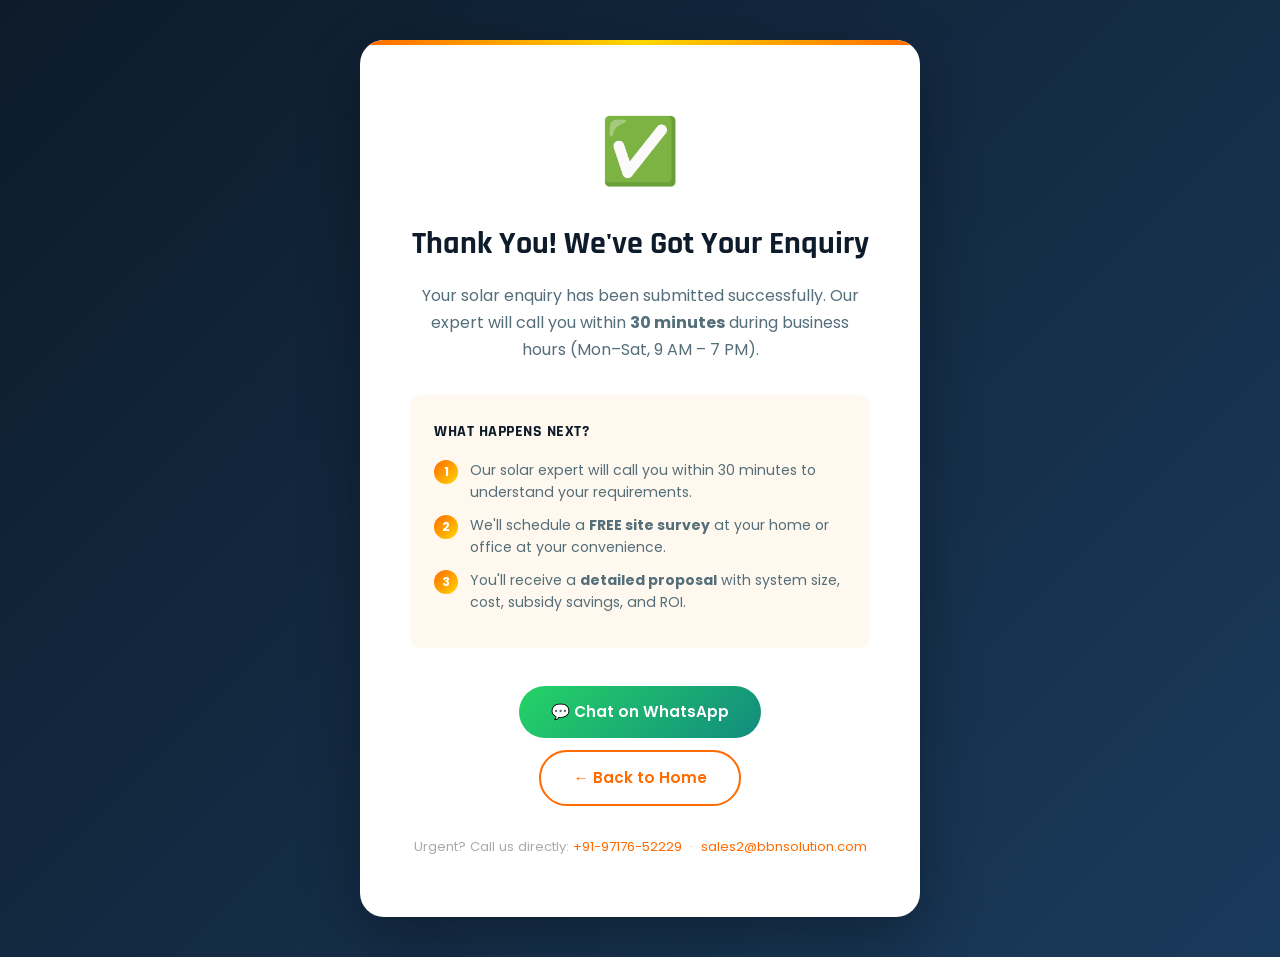
==== commit 8359daf3: "Update contact number to +91-97176-52229 and email to sales2@bbnsolution.com Agent-Logs-Url: https:/" ====
--- a/thank-you.html
+++ b/thank-you.html
@@ -60,7 +60,7 @@
 
     <div class="ty-cta">
       <a
-        href="https://wa.me/918800000000?text=Hi%20BBN%20Solutions!%20I%20just%20submitted%20a%20solar%20enquiry.%20Please%20guide%20me%20further."
+        href="https://wa.me/919717652229?text=Hi%20BBN%20Solutions!%20I%20just%20submitted%20a%20solar%20enquiry.%20Please%20guide%20me%20further."
         target="_blank"
         rel="noopener noreferrer"
         class="ty-wa"
@@ -71,8 +71,8 @@
     </div>
 
     <p class="ty-contact">
-      Urgent? Call us directly: <a href="tel:+918800000000">+91-88000-00000</a>
-      &nbsp;·&nbsp; <a href="mailto:unlockinterior@gmail.com">unlockinterior@gmail.com</a>
+      Urgent? Call us directly: <a href="tel:+919717652229">+91-97176-52229</a>
+      &nbsp;·&nbsp; <a href="mailto:sales2@bbnsolution.com">sales2@bbnsolution.com</a>
     </p>
   </div>
 </div>
